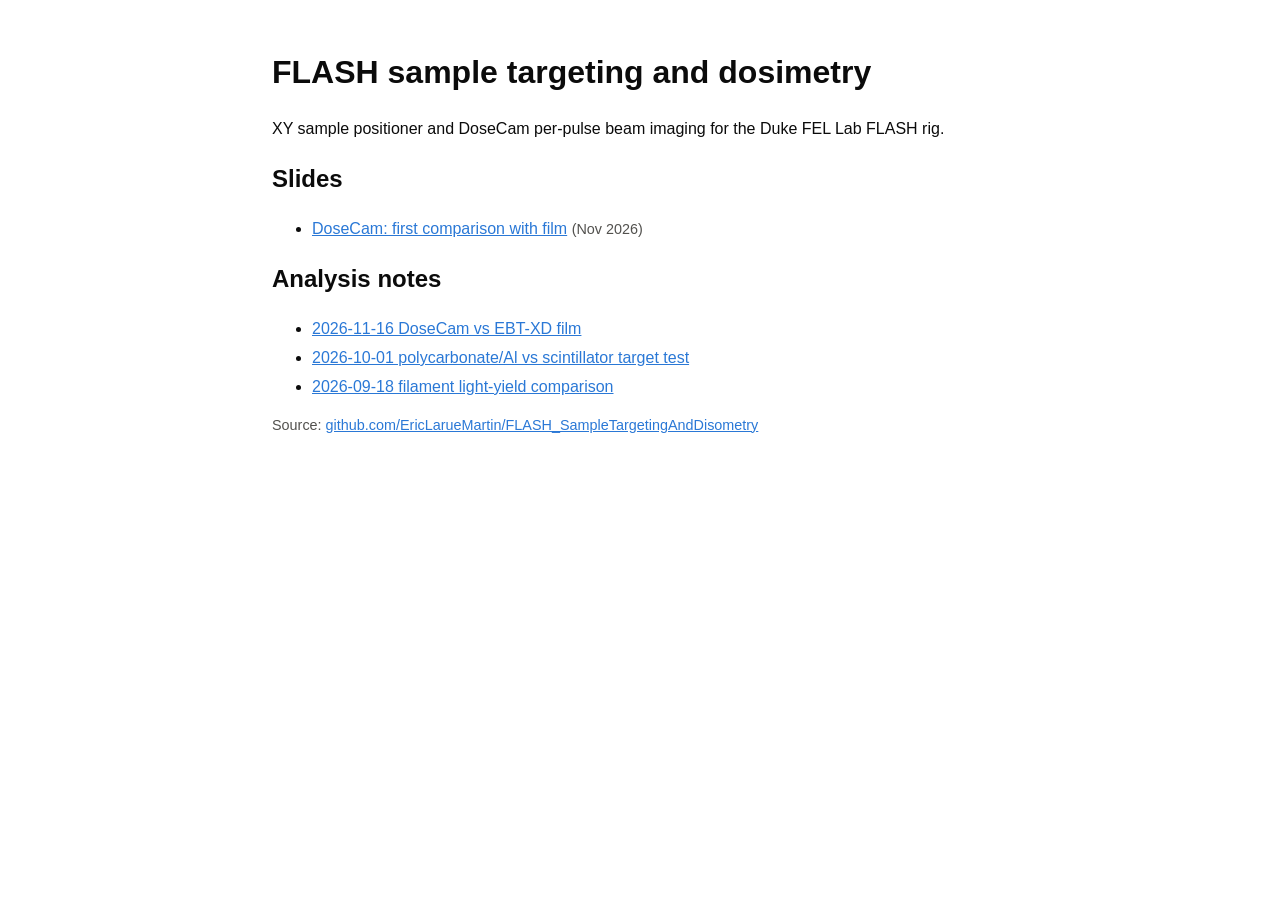
==== docs/index.html @ 922cb259 "Combine DoseCam and sample positioner into one repository Re-lays out the FLASH working tree (combin" ====
<!DOCTYPE html>
<html lang="en">
<head><meta charset="utf-8"><meta name="viewport" content="width=device-width, initial-scale=1">
<title>FLASH sample targeting and dosimetry</title>
<style>body{font-family:"Helvetica Neue",Arial,sans-serif;max-width:46rem;margin:3rem auto;padding:0 1rem;color:#0b0b0b;line-height:1.5}a{color:#2a78d6}li{margin:.3em 0}.m{color:#52514e;font-size:.9em}</style>
</head>
<body>
<h1>FLASH sample targeting and dosimetry</h1>
<p>XY sample positioner and DoseCam per-pulse beam imaging for the Duke FEL Lab FLASH rig.</p>
<h2>Slides</h2>
<ul>
<li><a href="slides/2026-11-dosecam-film/">DoseCam: first comparison with film</a> <span class="m">(Nov 2026)</span></li>
</ul>
<h2>Analysis notes</h2>
<ul>
<li><a href="analysis/20261116_film_comparison/README.md">2026-11-16 DoseCam vs EBT-XD film</a></li>
<li><a href="analysis/20261001/README.md">2026-10-01 polycarbonate/Al vs scintillator target test</a></li>
<li><a href="analysis/20260918/README.md">2026-09-18 filament light-yield comparison</a></li>
</ul>
<p class="m">Source: <a href="https://github.com/EricLarueMartin/FLASH_SampleTargetingAndDisometry">github.com/EricLarueMartin/FLASH_SampleTargetingAndDisometry</a></p>
</body></html>
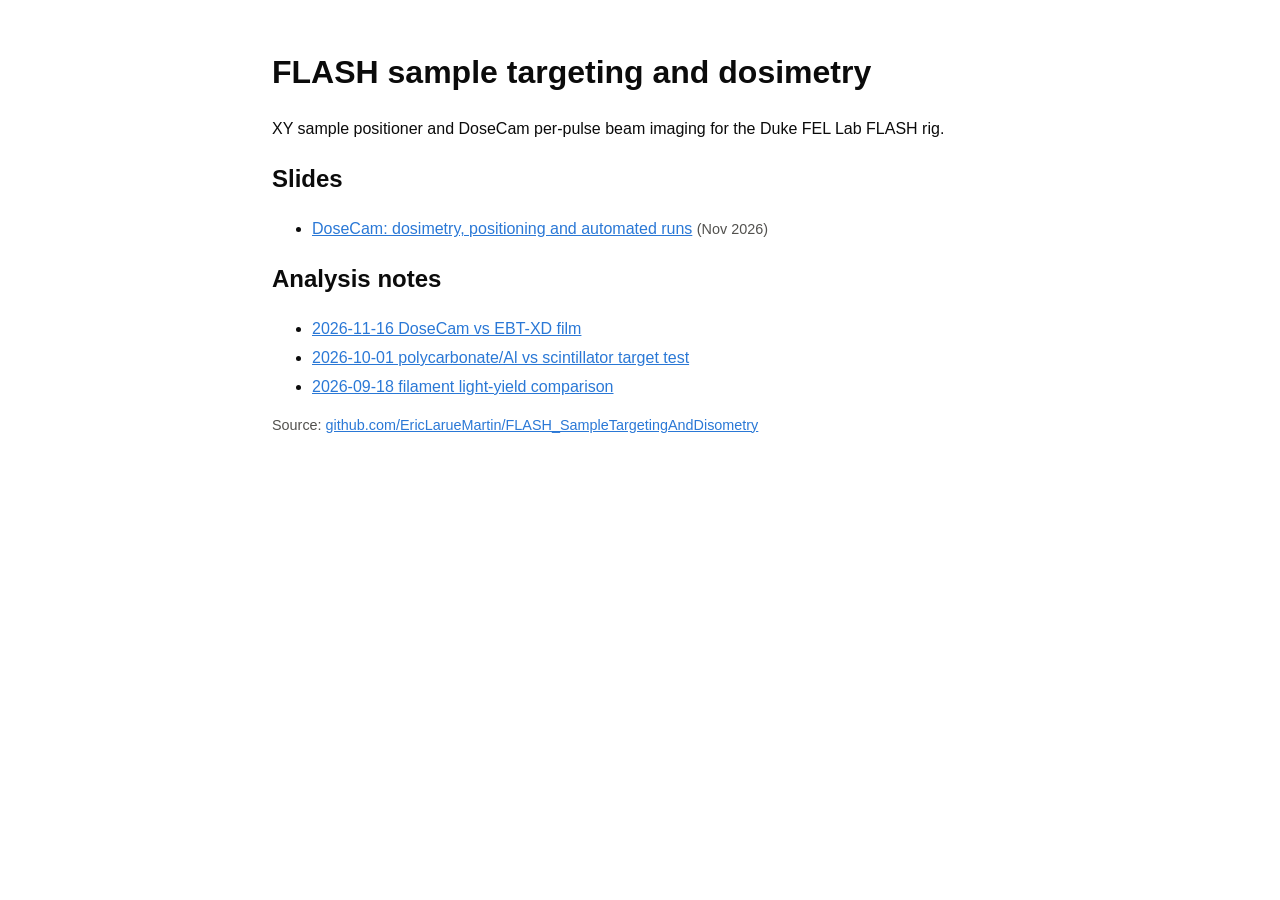
==== commit aa28e630: "Add CoreXY and automated-run slides with fiducial positioning plan" ====
--- a/docs/index.html
+++ b/docs/index.html
@@ -9,7 +9,7 @@
 <p>XY sample positioner and DoseCam per-pulse beam imaging for the Duke FEL Lab FLASH rig.</p>
 <h2>Slides</h2>
 <ul>
-<li><a href="slides/2026-11-dosecam-film/">DoseCam: first comparison with film</a> <span class="m">(Nov 2026)</span></li>
+<li><a href="slides/2026-11-dosecam-film/">DoseCam: dosimetry, positioning and automated runs</a> <span class="m">(Nov 2026)</span></li>
 </ul>
 <h2>Analysis notes</h2>
 <ul>
